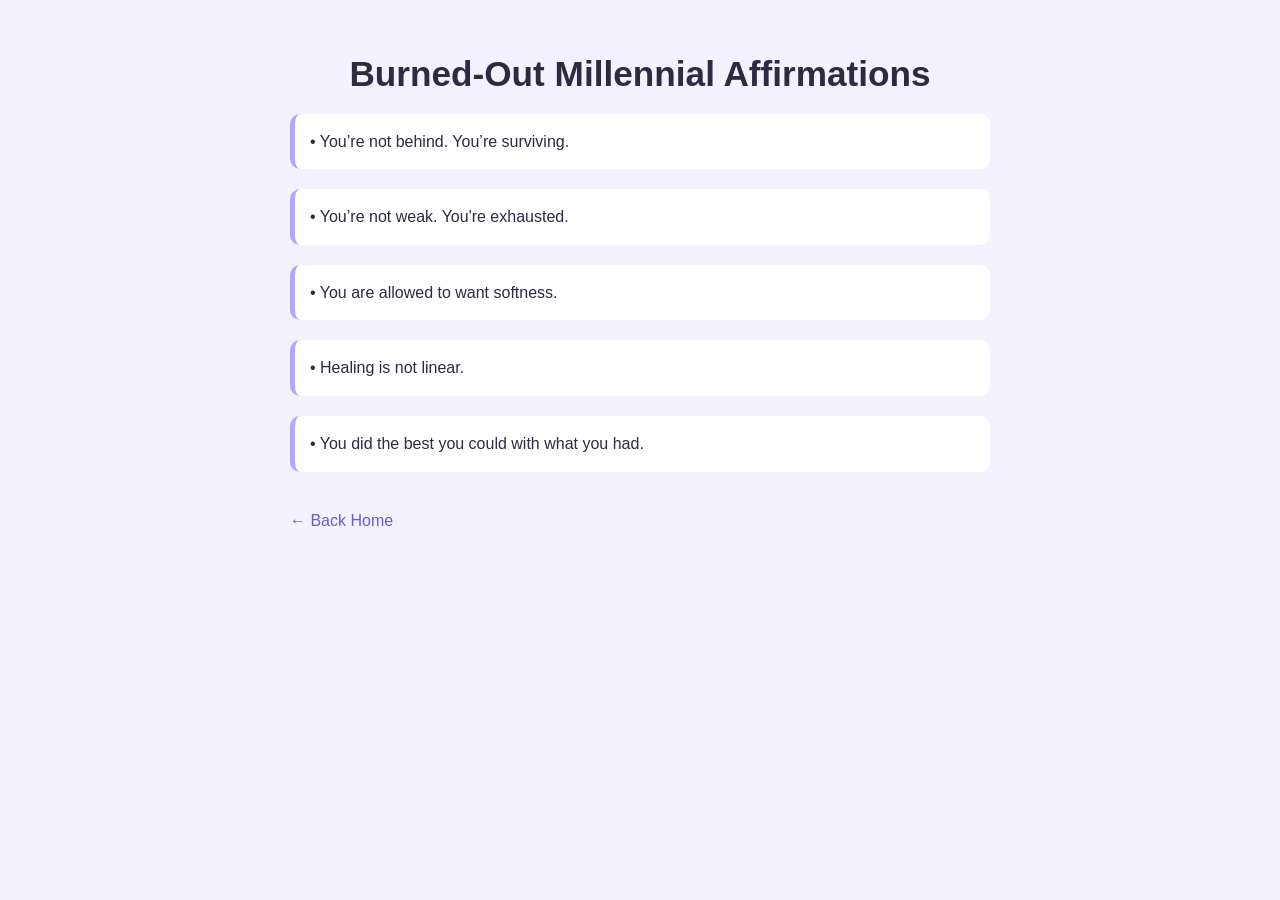
==== affirmations.html @ 34da7673 "Add files via upload" ====
<!DOCTYPE html>
<html lang="en">
<head>
  <meta charset="UTF-8" />
  <title>Millennial Affirmations</title>
  <link rel="stylesheet" href="style.css" />
</head>

<body>
  <div class="container">
    <h1>Burned-Out Millennial Affirmations</h1>

    <p class="block">• You’re not behind. You’re surviving.</p>
    <p class="block">• You’re not weak. You're exhausted.</p>
    <p class="block">• You are allowed to want softness.</p>
    <p class="block">• Healing is not linear.</p>
    <p class="block">• You did the best you could with what you had.</p>

    <a class="back" href="index.html">← Back Home</a>
  </div>
</body>
</html>
---- style.css ----
body {
  background: #f5f2ff;
  font-family: 'Trebuchet MS', sans-serif;
  color: #2e2a43;
  margin: 0;
  padding: 0;
}

.container {
  max-width: 700px;
  margin: auto;
  padding: 30px;
}

h1 {
  text-align: center;
  font-size: 2.2rem;
  margin-bottom: 20px;
}

h2 {
  margin-top: 30px;
  color: #5a4f8a;
}

.intro {
  text-align: center;
  font-size: 1.2rem;
  margin-bottom: 30px;
}

.nav {
  display: flex;
  flex-direction: column;
  gap: 15px;
  margin-top: 30px;
}

.nav a {
  text-decoration: none;
  padding: 12px;
  background: #ddd7ff;
  color: #2e2a43;
  border-radius: 8px;
  text-align: center;
  font-weight: bold;
  transition: 0.2s;
}

.nav a:hover {
  background: #c7beff;
}

.block {
  background: #ffffff;
  padding: 15px;
  border-radius: 10px;
  margin-bottom: 20px;
  line-height: 1.6;
  border-left: 5px solid #b2a6ff;
}

.list li {
  margin-bottom: 10px;
}

.react {
  margin-top: 20px;
  font-size: 1rem;
  text-align: center;
  color: #6c6a80;
}

.back {
  display: inline-block;
  margin-top: 20px;
  text-decoration: none;
  color: #6a5acd;
}

footer {
  margin-top: 40px;
  text-align: center;
  font-size: 0.9rem;
  color: #6c6a80;
}
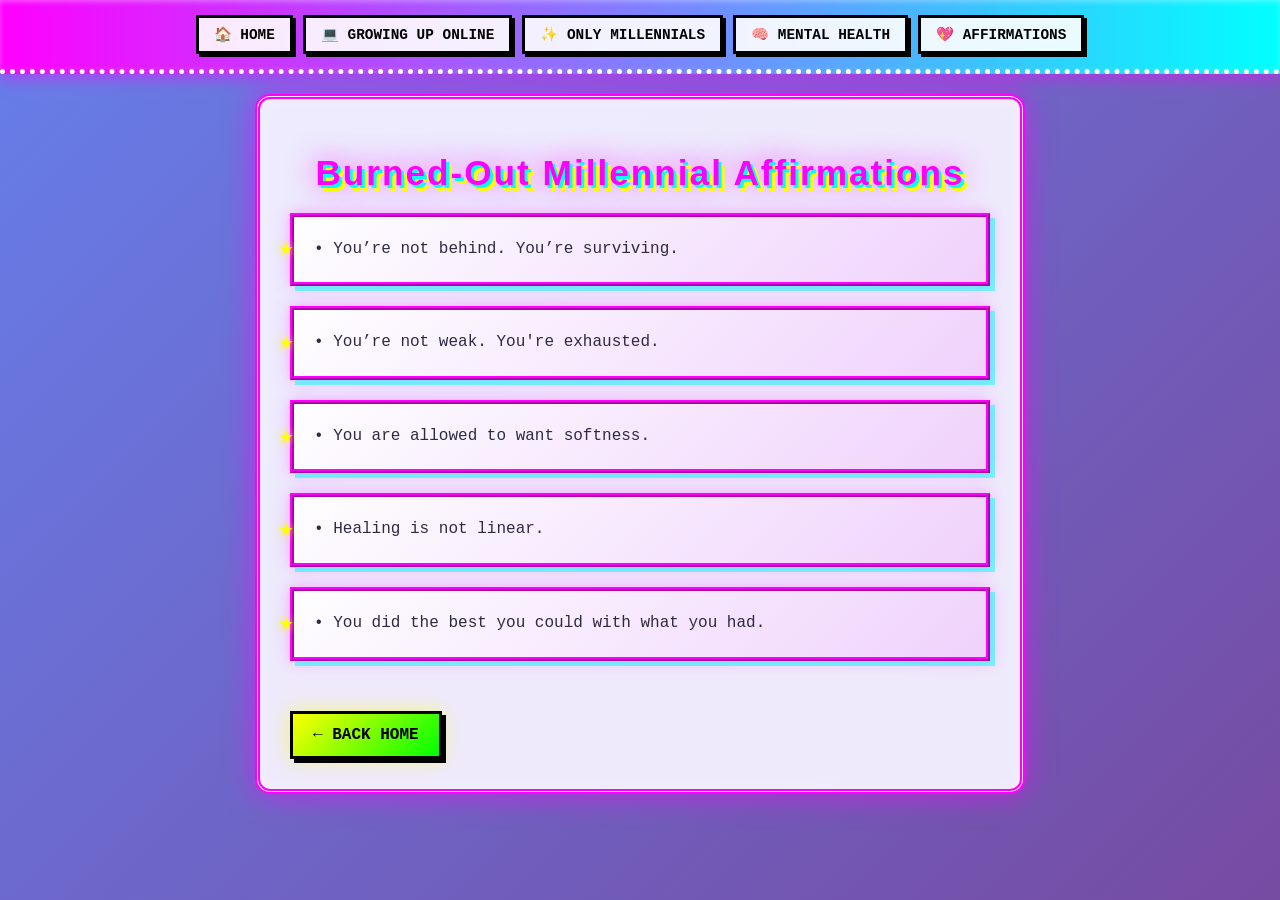
==== commit 6e704dd4: "Add retro 90s-2000s vaporwave aesthetic with navigation bar Co-authored-by: JadeTheRhys <247002625+J" ====
--- a/affirmations.html
+++ b/affirmations.html
@@ -2,11 +2,20 @@
 <html lang="en">
 <head>
   <meta charset="UTF-8" />
+  <meta name="viewport" content="width=device-width, initial-scale=1.0" />
   <title>Millennial Affirmations</title>
   <link rel="stylesheet" href="style.css" />
 </head>
 
 <body>
+  <nav class="retro-navbar" role="navigation" aria-label="Main navigation">
+    <a href="index.html" aria-label="Home">🏠 HOME</a>
+    <a href="growing-up-online.html" aria-label="Growing Up Online">💻 GROWING UP ONLINE</a>
+    <a href="only-millennials.html" aria-label="Only Millennials">✨ ONLY MILLENNIALS</a>
+    <a href="mental-health.html" aria-label="Mental Health">🧠 MENTAL HEALTH</a>
+    <a href="affirmations.html" aria-label="Affirmations">💖 AFFIRMATIONS</a>
+  </nav>
+  
   <div class="container">
     <h1>Burned-Out Millennial Affirmations</h1>
 
--- a/style.css
+++ b/style.css
@@ -1,32 +1,152 @@
+/* === RETRO 90s-2000s STYLING === */
+@keyframes backgroundShift {
+  0% { background-position: 0% 50%; }
+  50% { background-position: 100% 50%; }
+  100% { background-position: 0% 50%; }
+}
+
+@keyframes shimmer {
+  0%, 100% { text-shadow: 0 0 10px #ff00ff, 0 0 20px #ff00ff, 0 0 30px #ff00ff; }
+  50% { text-shadow: 0 0 20px #00ffff, 0 0 30px #00ffff, 0 0 40px #00ffff; }
+}
+
+@keyframes float {
+  0%, 100% { transform: translateY(0px); }
+  50% { transform: translateY(-10px); }
+}
+
+@keyframes fadeIn {
+  from { opacity: 0; transform: translateY(20px); }
+  to { opacity: 1; transform: translateY(0); }
+}
+
+@keyframes pulse {
+  0%, 100% { transform: scale(1); }
+  50% { transform: scale(1.05); }
+}
+
+@keyframes rainbow {
+  0% { filter: hue-rotate(0deg); }
+  100% { filter: hue-rotate(360deg); }
+}
+
 body {
-  background: #f5f2ff;
-  font-family: 'Trebuchet MS', sans-serif;
+  background: linear-gradient(135deg, #667eea 0%, #764ba2 25%, #f093fb 50%, #4facfe 75%, #00f2fe 100%);
+  background-size: 400% 400%;
+  animation: backgroundShift 15s ease infinite;
+  font-family: 'Comic Sans MS', 'Trebuchet MS', cursive, sans-serif;
   color: #2e2a43;
   margin: 0;
   padding: 0;
+  min-height: 100vh;
+}
+
+/* === RETRO NAVBAR === */
+.retro-navbar {
+  background: linear-gradient(90deg, #ff00ff, #00ffff, #ffff00, #ff00ff);
+  background-size: 300% 100%;
+  animation: rainbow 8s linear infinite;
+  padding: 15px 20px;
+  border-bottom: 5px dotted #fff;
+  box-shadow: 0 4px 15px rgba(255, 0, 255, 0.5), inset 0 2px 5px rgba(255, 255, 255, 0.3);
+  position: sticky;
+  top: 0;
+  z-index: 1000;
+  display: flex;
+  flex-wrap: wrap;
+  justify-content: center;
+  align-items: center;
+  gap: 10px;
+}
+
+.retro-navbar a {
+  text-decoration: none;
+  color: #000;
+  background: rgba(255, 255, 255, 0.9);
+  padding: 8px 15px;
+  border: 3px solid #000;
+  border-radius: 0;
+  font-family: 'Courier New', monospace;
+  font-weight: bold;
+  font-size: 0.9rem;
+  text-transform: uppercase;
+  box-shadow: 3px 3px 0 #000;
+  transition: all 0.2s ease;
+  position: relative;
+  overflow: hidden;
+}
+
+.retro-navbar a::before {
+  content: '';
+  position: absolute;
+  top: 0;
+  left: -100%;
+  width: 100%;
+  height: 100%;
+  background: linear-gradient(90deg, transparent, rgba(255, 255, 255, 0.8), transparent);
+  transition: left 0.5s;
+}
+
+.retro-navbar a:hover::before {
+  left: 100%;
+}
+
+.retro-navbar a:hover {
+  background: #ffff00;
+  transform: translate(-2px, -2px);
+  box-shadow: 5px 5px 0 #000, 0 0 20px #ff00ff;
+}
+
+.retro-navbar a:active {
+  transform: translate(1px, 1px);
+  box-shadow: 1px 1px 0 #000;
 }
 
 .container {
   max-width: 700px;
   margin: auto;
   padding: 30px;
+  animation: fadeIn 1s ease-out;
+  background: rgba(245, 242, 255, 0.95);
+  border: 5px double #ff00ff;
+  box-shadow: 0 0 30px rgba(255, 0, 255, 0.6), inset 0 0 20px rgba(255, 255, 255, 0.3);
+  margin-top: 20px;
+  margin-bottom: 20px;
+  border-radius: 15px;
 }
 
 h1 {
   text-align: center;
   font-size: 2.2rem;
   margin-bottom: 20px;
+  color: #ff00ff;
+  text-shadow: 3px 3px 0 #00ffff, 6px 6px 0 #ffff00, 0 0 30px rgba(255, 0, 255, 0.8);
+  animation: shimmer 3s ease-in-out infinite, float 4s ease-in-out infinite;
+  font-family: 'Comic Sans MS', cursive, sans-serif;
+  letter-spacing: 2px;
+  position: relative;
 }
 
 h2 {
   margin-top: 30px;
-  color: #5a4f8a;
+  color: #ff00ff;
+  text-shadow: 2px 2px 0 #00ffff, 0 0 15px rgba(255, 0, 255, 0.6);
+  font-family: 'Comic Sans MS', cursive, sans-serif;
+  border-bottom: 3px dashed #00ffff;
+  padding-bottom: 8px;
+  animation: fadeIn 1.5s ease-out;
 }
 
 .intro {
   text-align: center;
   font-size: 1.2rem;
   margin-bottom: 30px;
+  padding: 20px;
+  background: linear-gradient(135deg, rgba(255, 0, 255, 0.1), rgba(0, 255, 255, 0.1));
+  border: 3px dotted #ff00ff;
+  border-radius: 10px;
+  animation: fadeIn 1.2s ease-out, pulse 5s ease-in-out infinite;
+  box-shadow: 0 0 20px rgba(255, 0, 255, 0.3);
 }
 
 .nav {
@@ -38,49 +158,202 @@
 
 .nav a {
   text-decoration: none;
-  padding: 12px;
-  background: #ddd7ff;
-  color: #2e2a43;
-  border-radius: 8px;
-  text-align: center;
-  font-weight: bold;
-  transition: 0.2s;
+  padding: 15px;
+  background: linear-gradient(135deg, #ff00ff, #00ffff);
+  color: #fff;
+  border: 4px solid #000;
+  border-radius: 0;
+  text-align: center;
+  font-weight: bold;
+  font-family: 'Courier New', monospace;
+  font-size: 1.1rem;
+  text-transform: uppercase;
+  box-shadow: 5px 5px 0 #000, 0 0 20px rgba(255, 0, 255, 0.5);
+  transition: all 0.3s ease;
+  position: relative;
+  overflow: hidden;
+}
+
+.nav a::after {
+  content: '✦';
+  position: absolute;
+  right: 20px;
+  top: 50%;
+  transform: translateY(-50%);
+  font-size: 1.5rem;
+  transition: all 0.3s ease;
 }
 
 .nav a:hover {
-  background: #c7beff;
+  background: linear-gradient(135deg, #ffff00, #00ff00);
+  color: #000;
+  transform: translateX(5px);
+  box-shadow: 8px 8px 0 #000, 0 0 30px rgba(255, 255, 0, 0.8);
+}
+
+.nav a:hover::after {
+  right: 10px;
+  animation: pulse 0.5s ease-in-out infinite;
 }
 
 .block {
-  background: #ffffff;
-  padding: 15px;
-  border-radius: 10px;
+  background: linear-gradient(135deg, rgba(255, 255, 255, 0.95), rgba(255, 0, 255, 0.1));
+  padding: 20px;
+  border: 4px ridge #ff00ff;
+  border-radius: 0;
   margin-bottom: 20px;
   line-height: 1.6;
-  border-left: 5px solid #b2a6ff;
+  box-shadow: 5px 5px 0 rgba(0, 255, 255, 0.5), 0 0 15px rgba(255, 0, 255, 0.3);
+  animation: fadeIn 1s ease-out;
+  position: relative;
+  font-family: 'Courier New', monospace;
+  transition: all 0.3s ease;
+}
+
+.block::before {
+  content: '★';
+  position: absolute;
+  left: -15px;
+  top: 50%;
+  transform: translateY(-50%);
+  font-size: 1.5rem;
+  color: #ffff00;
+  text-shadow: 0 0 10px #ffff00;
+}
+
+.block:hover {
+  transform: translateY(-3px);
+  box-shadow: 7px 7px 0 rgba(0, 255, 255, 0.7), 0 0 25px rgba(255, 0, 255, 0.5);
+}
+
+.list {
+  background: rgba(255, 255, 255, 0.8);
+  padding: 20px;
+  border: 3px double #00ffff;
+  border-radius: 10px;
+  box-shadow: 0 0 20px rgba(0, 255, 255, 0.4);
 }
 
 .list li {
-  margin-bottom: 10px;
+  margin-bottom: 15px;
+  font-family: 'Courier New', monospace;
+  padding: 10px;
+  background: linear-gradient(90deg, rgba(255, 0, 255, 0.1), rgba(0, 255, 255, 0.1));
+  border-left: 4px solid #ff00ff;
+  transition: all 0.3s ease;
+  animation: fadeIn 1.5s ease-out;
+}
+
+.list li:hover {
+  background: linear-gradient(90deg, rgba(255, 255, 0, 0.3), rgba(0, 255, 255, 0.3));
+  transform: translateX(10px);
+  border-left-color: #ffff00;
 }
 
 .react {
-  margin-top: 20px;
-  font-size: 1rem;
-  text-align: center;
-  color: #6c6a80;
+  margin-top: 30px;
+  font-size: 1.2rem;
+  text-align: center;
+  color: #ff00ff;
+  padding: 15px;
+  background: linear-gradient(135deg, rgba(255, 255, 0, 0.2), rgba(255, 0, 255, 0.2));
+  border: 3px dashed #00ffff;
+  border-radius: 10px;
+  box-shadow: 0 0 20px rgba(255, 0, 255, 0.4);
+  animation: pulse 3s ease-in-out infinite;
+  font-weight: bold;
 }
 
 .back {
   display: inline-block;
-  margin-top: 20px;
+  margin-top: 30px;
   text-decoration: none;
-  color: #6a5acd;
+  color: #000;
+  background: linear-gradient(135deg, #ffff00, #00ff00);
+  padding: 12px 20px;
+  border: 3px solid #000;
+  border-radius: 0;
+  font-family: 'Courier New', monospace;
+  font-weight: bold;
+  font-size: 1rem;
+  text-transform: uppercase;
+  box-shadow: 4px 4px 0 #000, 0 0 20px rgba(255, 255, 0, 0.5);
+  transition: all 0.3s ease;
+}
+
+.back:hover {
+  background: linear-gradient(135deg, #ff00ff, #00ffff);
+  color: #fff;
+  transform: translate(-2px, -2px);
+  box-shadow: 6px 6px 0 #000, 0 0 30px rgba(255, 0, 255, 0.8);
+}
+
+.back:active {
+  transform: translate(1px, 1px);
+  box-shadow: 2px 2px 0 #000;
 }
 
 footer {
   margin-top: 40px;
   text-align: center;
-  font-size: 0.9rem;
-  color: #6c6a80;
-}
+  font-size: 1rem;
+  color: #fff;
+  padding: 20px;
+  background: linear-gradient(90deg, #ff00ff, #00ffff, #ffff00, #ff00ff);
+  background-size: 300% 100%;
+  animation: rainbow 8s linear infinite;
+  border: 5px dotted #fff;
+  border-radius: 10px;
+  box-shadow: 0 0 30px rgba(255, 0, 255, 0.6), inset 0 0 20px rgba(255, 255, 255, 0.2);
+  font-family: 'Comic Sans MS', cursive, sans-serif;
+  font-weight: bold;
+  text-shadow: 2px 2px 4px rgba(0, 0, 0, 0.5);
+}
+
+/* === RESPONSIVE DESIGN === */
+@media (max-width: 768px) {
+  .retro-navbar {
+    flex-direction: column;
+    padding: 10px;
+  }
+  
+  .retro-navbar a {
+    width: 100%;
+    text-align: center;
+  }
+  
+  .container {
+    padding: 20px;
+    margin: 10px;
+    border-width: 3px;
+  }
+  
+  h1 {
+    font-size: 1.8rem;
+  }
+  
+  .nav a {
+    font-size: 1rem;
+    padding: 12px;
+  }
+  
+  .block::before {
+    display: none;
+  }
+}
+
+@media (max-width: 480px) {
+  h1 {
+    font-size: 1.5rem;
+    letter-spacing: 1px;
+  }
+  
+  .retro-navbar a {
+    font-size: 0.8rem;
+    padding: 6px 12px;
+  }
+  
+  .nav a {
+    font-size: 0.9rem;
+  }
+}
